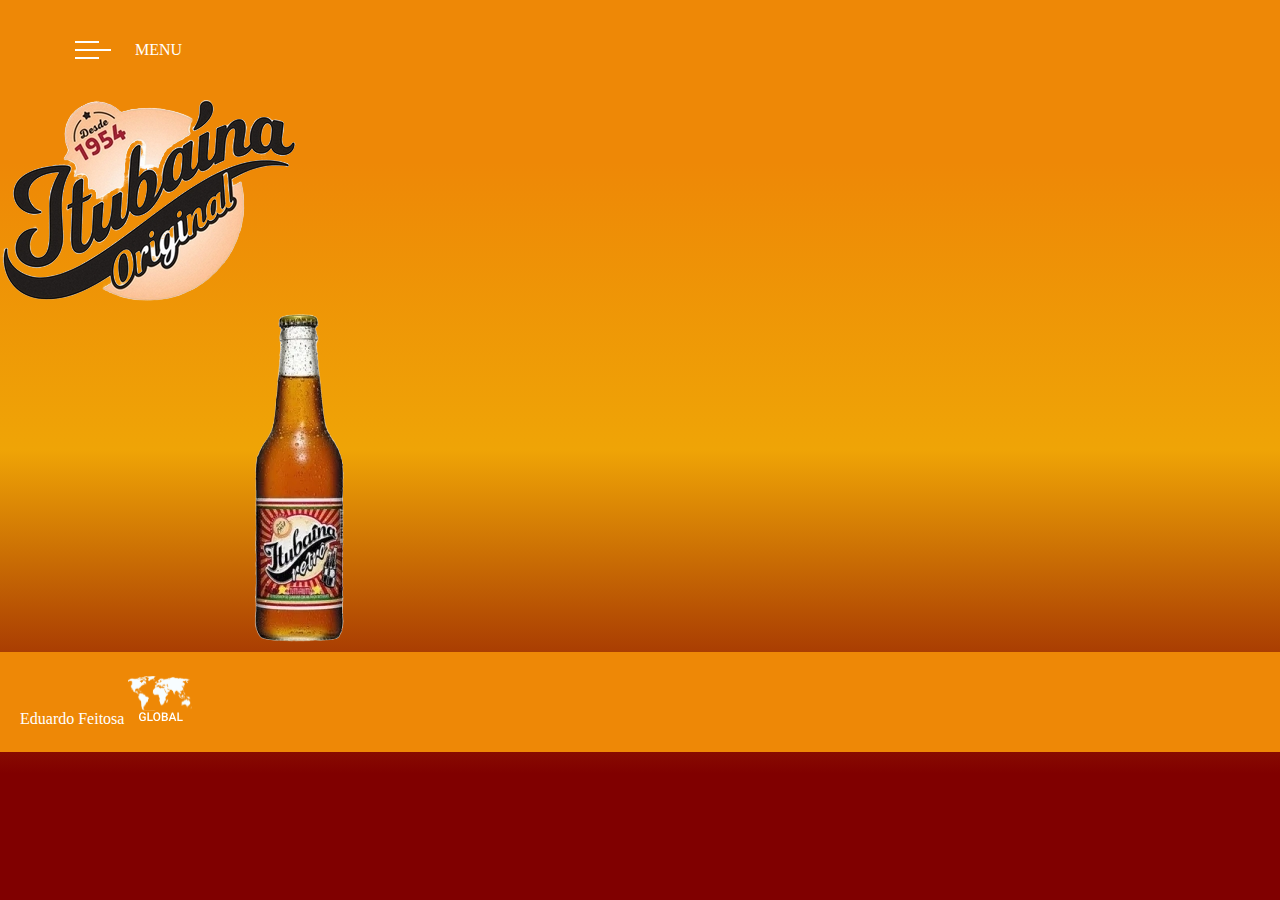
==== itubaina.html @ 06fcb42a "Html da Itubaina finalizado" ====
<!DOCTYPE html>
<html lang="en">
<head>
    <meta charset="pt-br">
    <meta http-equiv="X-UA-Compatible" content="IE=edge">
    <meta name="viewport" content="width=device-width, initial-scale=1.0">
    <link rel="stylesheet" href="./itubaina.css">
    <title>Itubaina</title>
</head>
<body>
    <header>
        <img src="./img/Itubaina/menu-burger.svg" alt="Menu">
        <span>MENU</span>
    </header>
    <main>
        <img src="./img/Itubaina/Logo-da-Itubaina.png" alt="Logo da Itubaina" class="background-logo">
        <h2></h2>
        <img src="./img/Itubaina/Garrafa-da-Itubaina.webp" alt="Garrafa da Itubaina" class="content-image">
    </main>
    <footer>
        <div>
            <span>Eduardo Feitosa</span>
            <img src="./img/Itubaina/map.svg" alt="Mapa">
        </div>
    </footer>
    
</body>
</html>
---- itubaina.css ----
*{
    padding: 0;
    margin: 0;
    box-sizing: border-box;
}

body {
    width: 100vw;
    height: 100vh;
    display: flex;
    flex-direction: column;
    background: linear-gradient(180deg, rgba(238,136,6,1) 18%, rgba(239,164,6,1) 50%, rgba(128,0,0,1) 86%);
}

header, footer {
    height: 100px;
    background-color: rgba(238,136,6,1);
    color: white;
    display: flex;
    align-items: center;
    justify-content: space-between;
    padding: 0 20px;
}

header{
    height: 100px;
    display: flex;
    justify-content: flex-start;
    padding-left: 75px;
    gap: 24px;
    align-items: center;
    color: white;
}

main {
    
}
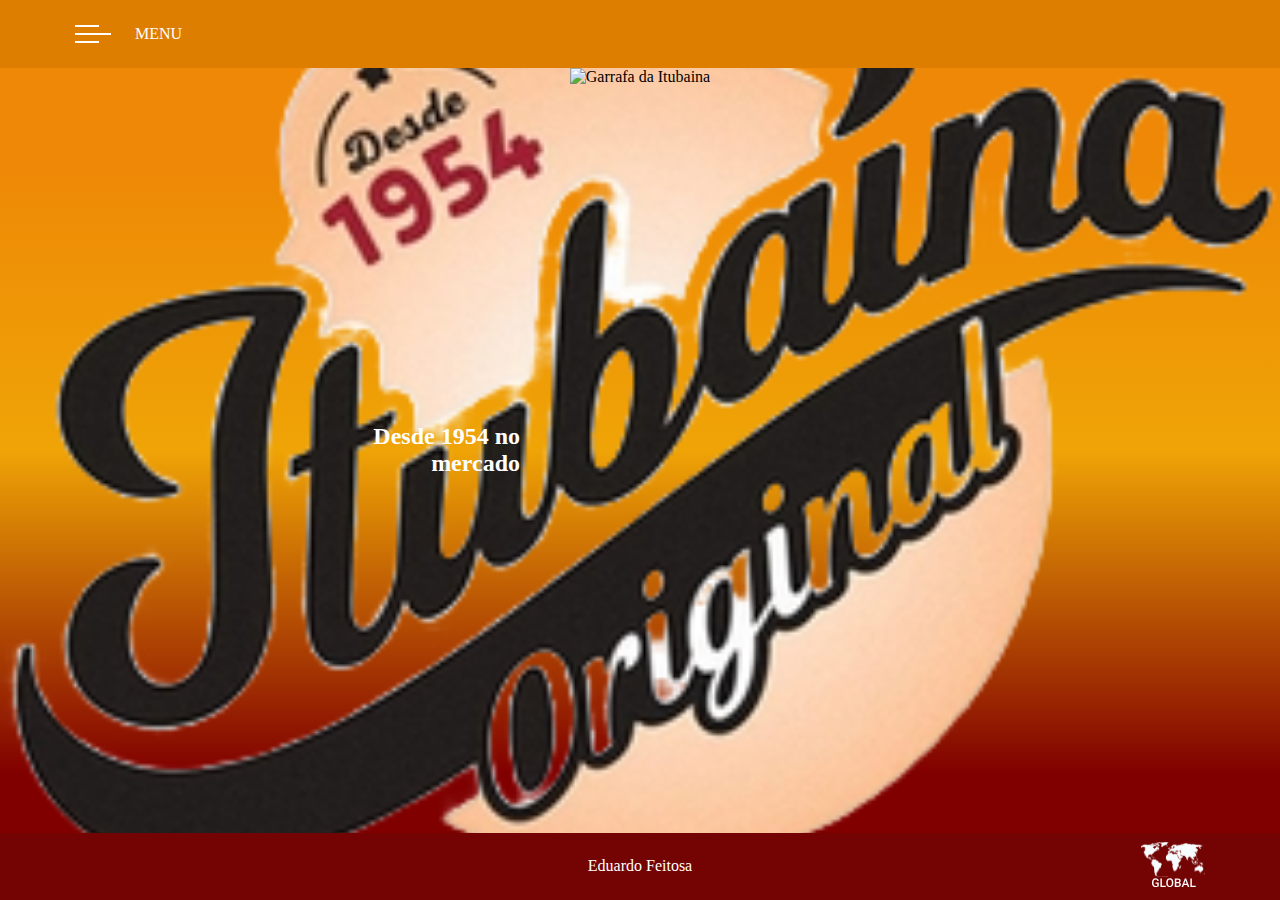
==== commit dc08cdf9: "Estrutura do Site finalizado" ====
--- a/itubaina.html
+++ b/itubaina.html
@@ -14,14 +14,13 @@
     </header>
     <main>
         <img src="./img/Itubaina/Logo-da-Itubaina.png" alt="Logo da Itubaina" class="background-logo">
-        <h2></h2>
+        <h2 class="content-text">Desde 1954 no mercado</h2>
         <img src="./img/Itubaina/Garrafa-da-Itubaina.webp" alt="Garrafa da Itubaina" class="content-image">
     </main>
     <footer>
-        <div>
-            <span>Eduardo Feitosa</span>
-            <img src="./img/Itubaina/map.svg" alt="Mapa">
-        </div>
+        <div></div>
+        <span>Eduardo Feitosa</span>
+        <img src="./img/Itubaina/map.svg" alt="Mapa">
     </footer>
     
 </body>
--- a/itubaina.css
+++ b/itubaina.css
@@ -14,7 +14,6 @@
 
 header, footer {
     height: 100px;
-    background-color: rgba(238,136,6,1);
     color: white;
     display: flex;
     align-items: center;
@@ -30,9 +29,75 @@
     gap: 24px;
     align-items: center;
     color: white;
+    background-color: rgb(222, 126, 0);
 }
 
 main {
-    
+    flex-grow: 1;
+    align-items: center;
+    justify-content: center;
+    display: flex;
 }
 
+.background-logo{
+    position: absolute;
+    margin: auto;
+    max-height: 100%;
+    width: 100%;
+    z-index: -1;
+    top: 0;
+    left: 0;
+    right: 0;
+    bottom: 0;
+}
+
+.content-text{
+    position: absolute;
+    color: white;
+    font-size: 2,5rem;
+    width: 240px;
+    transform: translateX(-100%);
+    text-align: end;
+}
+
+.content-image{
+    height: 85vh;
+}
+
+footer {
+    height: 100px;
+    display: flex;
+    justify-content: space-between;
+    align-items: center;
+    color: white;
+    font-weight: 100;
+    padding-left: 75px;
+    padding-right: 75px;
+    background-color: rgb(116, 3, 3);
+}
+
+footer div{
+    width: 64px;
+}
+
+@media (max-width: 768px) {
+    header{
+        padding-left: 25px;
+    }
+
+    .content-text{
+        transform: translateX(0%);
+        top: 80px;
+        font-size: 1rem;
+        width: 100px;
+        text-align: center;
+    }
+
+    .content-image{
+        height: 70vh;
+    }
+
+    footer{
+        padding: 0px 25px;
+    }
+}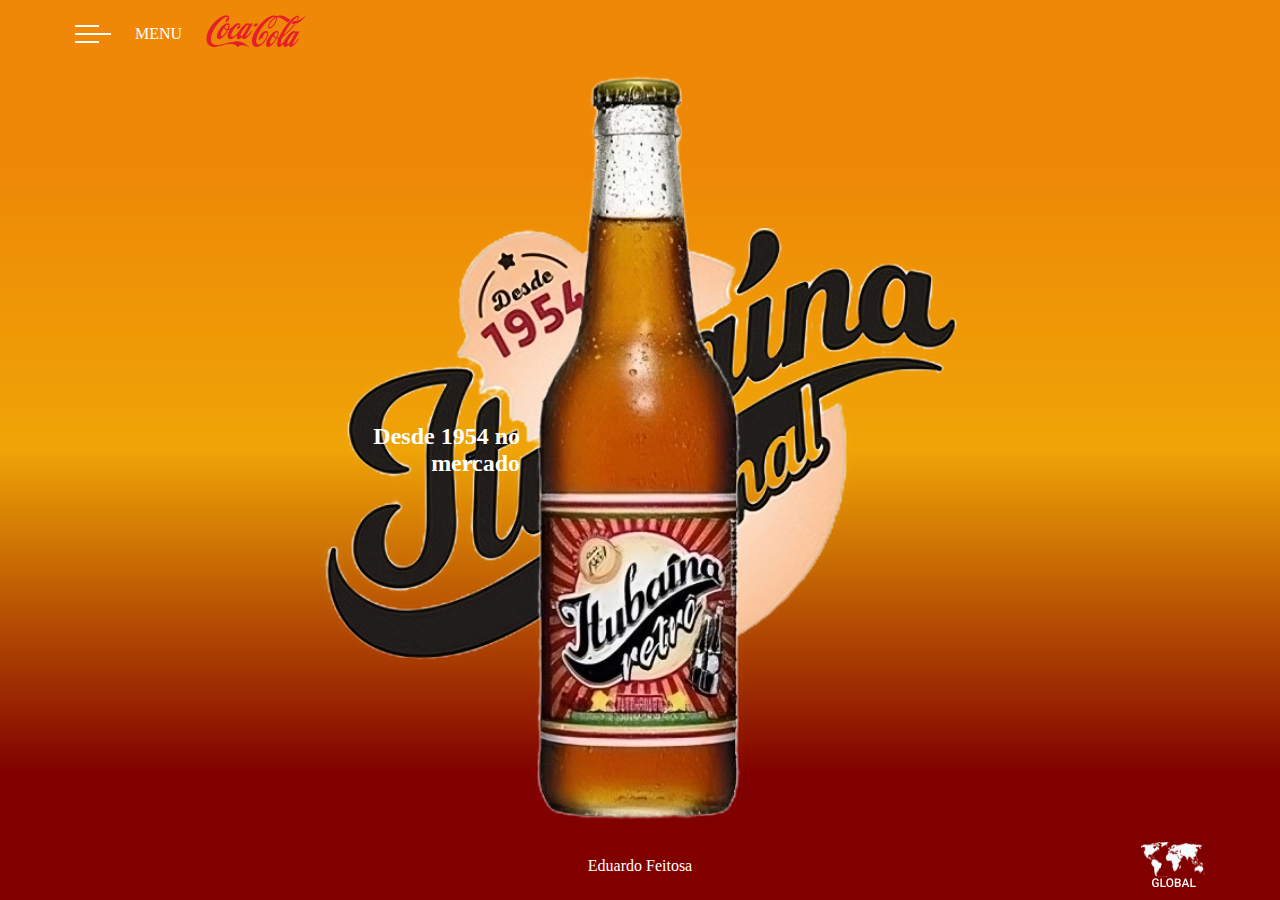
==== commit 073a4a3c: "Pagina da Itubaina e botoes finalizados" ====
--- a/itubaina.html
+++ b/itubaina.html
@@ -11,11 +11,14 @@
     <header>
         <img src="./img/Itubaina/menu-burger.svg" alt="Menu">
         <span>MENU</span>
+        <a href="./index.html">
+            <img src="./img/coca-cola logo.png" alt="" class="container-coca-cola">
+        </a>
     </header>
     <main>
-        <img src="./img/Itubaina/Logo-da-Itubaina.png" alt="Logo da Itubaina" class="background-logo">
+        <img src="./img/Itubaina/Logo-Itubaina.png" alt="Logo da Itubaina" class="background-logo">
         <h2 class="content-text">Desde 1954 no mercado</h2>
-        <img src="./img/Itubaina/Garrafa-da-Itubaina.webp" alt="Garrafa da Itubaina" class="content-image">
+        <img src="./img/Itubaina/Garrafa-Itubaina.webp" alt="Garrafa da Itubaina" class="content-image">
     </main>
     <footer>
         <div></div>
--- a/itubaina.css
+++ b/itubaina.css
@@ -29,7 +29,11 @@
     gap: 24px;
     align-items: center;
     color: white;
-    background-color: rgb(222, 126, 0);
+    background-color: rgba(238,136,6,1);
+}
+
+.container-coca-cola {
+    max-width: 100px;
 }
 
 main {
@@ -43,7 +47,7 @@
     position: absolute;
     margin: auto;
     max-height: 100%;
-    width: 100%;
+    width: 50%;
     z-index: -1;
     top: 0;
     left: 0;
@@ -73,7 +77,7 @@
     font-weight: 100;
     padding-left: 75px;
     padding-right: 75px;
-    background-color: rgb(116, 3, 3);
+    background-color: rgba(128,0,0,1);
 }
 
 footer div{
